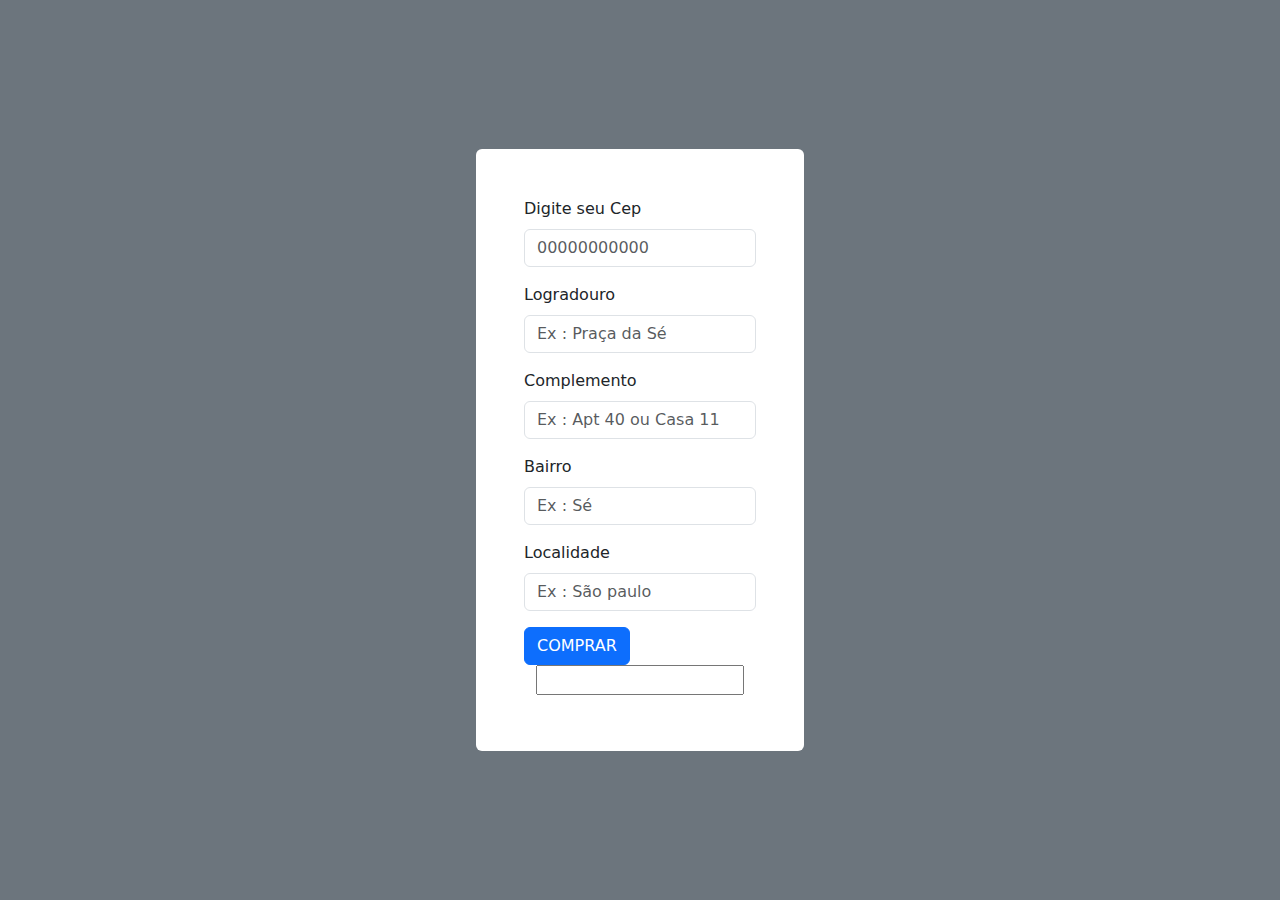
==== API/1 - introducao/index.html @ 4569df7a "api" ====
<!DOCTYPE html>
<html lang="pt-br">
<head>
    <meta charset="UTF-8">
    <meta name="viewport" content="width=device-width, initial-scale=1.0">
    <title>E-commerce</title>
    <link href="https://cdn.jsdelivr.net/npm/bootstrap@5.3.3/dist/css/bootstrap.min.css" rel="stylesheet" integrity="sha384-QWTKZyjpPEjISv5WaRU9OFeRpok6YctnYmDr5pNlyT2bRjXh0JMhjY6hW+ALEwIH" crossorigin="anonymous">
</head>
<body class="w-100 vh-100 d-flex justify-content-center align-items-center  bg-secondary">

    <main class="bg-white rounded p-5">
        <form>
            <div class="mb-3">
              <label for="cep" class="form-label">Digite seu Cep</label>
              <input type="text" class="form-control" id="cep" placeholder="00000000000" aria-describedby="cepInfo">
            </div>
            <div class="mb-3">
              <label for="logradouro" class="form-label">Logradouro</label>
              <input type="text" class="form-control" id="logradouro" placeholder="Ex : Praça da Sé">
            </div>
            <div class="mb-3">
                <label for="complemento" class="form-label">Complemento</label>
                <input type="text" class="form-control" id="complemento" placeholder="Ex : Apt 40 ou Casa 11">
            </div>
            <div class="mb-3">
                <label for="bairro" class="form-label">Bairro</label>
                <input type="text" class="form-control" id="bairro" placeholder="Ex : Sé">
            </div>
            <div class="mb-3">
                <label for="localidade" class="form-label">Localidade</label>
                <input type="text" class="form-control" placeholder="Ex : São paulo" id="localidade">
            </div>
            <button type="submit" class="btn btn-primary">COMPRAR</button>
        </form>

        <div class="container-fluid" id="clima">
            <input type="text" id="cidadeInput">
            <h1 id="cidadeNome"></h1>
            <h4 id="cidadeTemperatura"></h4>
            <h4 id="cidadeUmidade"></h4>
            <h4 id="cidadeVentos"></h4>
        </div>
    </main> 
    
    <script src="https://cdn.jsdelivr.net/npm/bootstrap@5.3.3/dist/js/bootstrap.bundle.min.js" integrity="sha384-YvpcrYf0tY3lHB60NNkmXc5s9fDVZLESaAA55NDzOxhy9GkcIdslK1eN7N6jIeHz" crossorigin="anonymous"></script>
    <script src="scripts/script.js"></script>
    <script src="scripts/clima.js"></script>
</body>
</html>
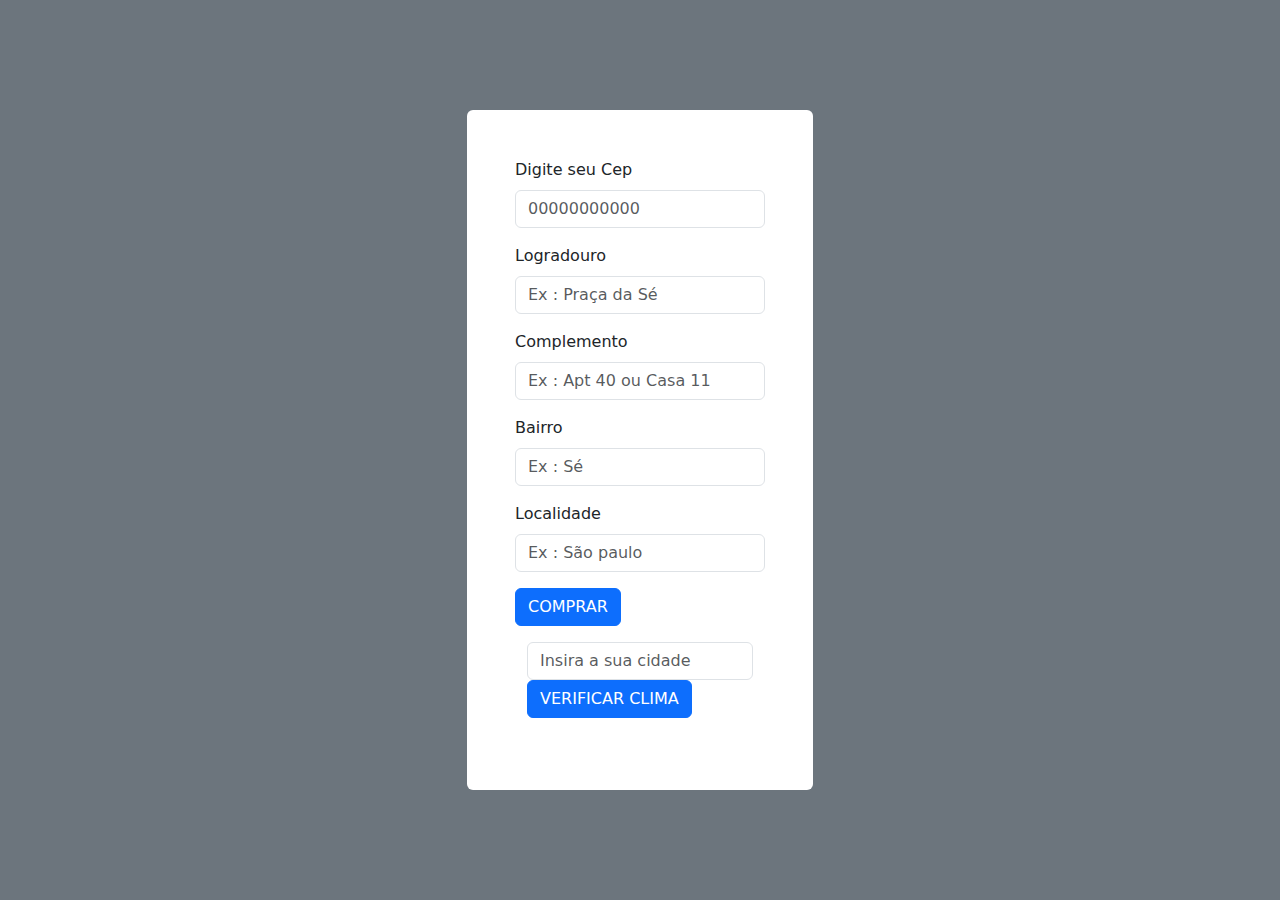
==== commit be74cf65: "aaa" ====
--- a/API/1 - introducao/index.html
+++ b/API/1 - introducao/index.html
@@ -5,10 +5,12 @@
     <meta name="viewport" content="width=device-width, initial-scale=1.0">
     <title>E-commerce</title>
     <link href="https://cdn.jsdelivr.net/npm/bootstrap@5.3.3/dist/css/bootstrap.min.css" rel="stylesheet" integrity="sha384-QWTKZyjpPEjISv5WaRU9OFeRpok6YctnYmDr5pNlyT2bRjXh0JMhjY6hW+ALEwIH" crossorigin="anonymous">
+    <link rel="stylesheet" href="https://cdn.jsdelivr.net/npm/bootstrap-icons@1.11.3/font/bootstrap-icons.min.css">
 </head>
 <body class="w-100 vh-100 d-flex justify-content-center align-items-center  bg-secondary">
 
     <main class="bg-white rounded p-5">
+        <!-- VIA CEP -->
         <form>
             <div class="mb-3">
               <label for="cep" class="form-label">Digite seu Cep</label>
@@ -33,12 +35,11 @@
             <button type="submit" class="btn btn-primary">COMPRAR</button>
         </form>
 
-        <div class="container-fluid" id="clima">
-            <input type="text" id="cidadeInput">
-            <h1 id="cidadeNome"></h1>
-            <h4 id="cidadeTemperatura"></h4>
-            <h4 id="cidadeUmidade"></h4>
-            <h4 id="cidadeVentos"></h4>
+        <!-- WEATHER -->
+        <div id="clima" class="container-fluid my-3">
+            <input type="text" class="form-control" id="cidade" placeholder="Insira a sua cidade">
+            <button type="button" class="btn btn-primary" id="btnClima">VERIFICAR CLIMA</button>
+            <div class="m-2 bg-primary rounded text-white container-fluid d-flex flex-column flex-wrap" id="climaResultado"></div>
         </div>
     </main> 
     
